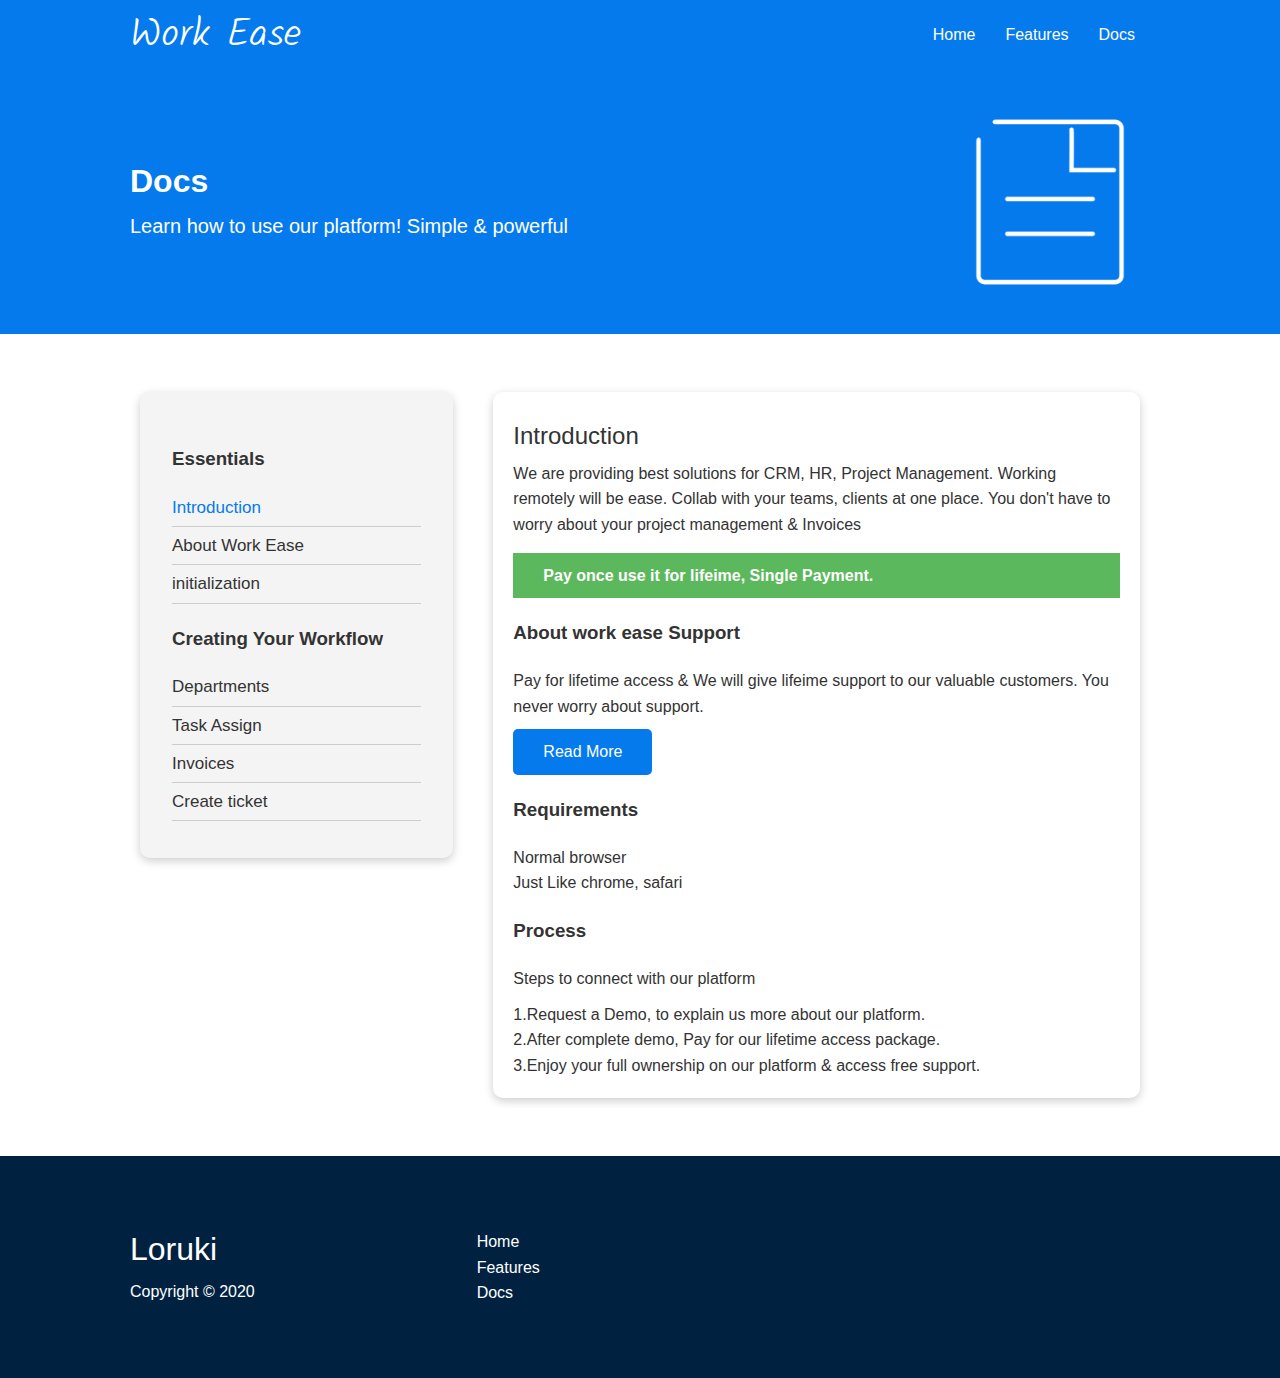
==== docs.html @ 460cc171 "intial commit" ====
<!DOCTYPE html>
<html lang="en">
<head>
    <meta charset="UTF-8">
    <meta name="viewport" content="width=device-width, initial-scale=1.0">
    <link rel="stylesheet" href="https://cdnjs.cloudflare.com/ajax/libs/font-awesome/5.15.1/css/all.min.css" integrity="sha512-+4zCK9k+qNFUR5X+cKL9EIR+ZOhtIloNl9GIKS57V1MyNsYpYcUrUeQc9vNfzsWfV28IaLL3i96P9sdNyeRssA==" crossorigin="anonymous" />
    <link rel="stylesheet" href="css/utilities.css">
    <link rel="stylesheet" href="css/style.css">
    <title>Work Ease - Make your workflow easier</title>
</head>
<body>
    <!-- Navbar -->
    <div class="navbar">
        <div class="container flex">
            <div class="logo" ><h1>Work Ease</h1></div>
            <nav>
                <ul>
                    <li><a href="index.html">Home</a></li>
                    <li><a href="features.html">Features</a></li>
                    <li><a href="docs.html">Docs</a></li>
                </ul>
            </nav>
        </div>
    </div>

    <!-- Head -->
    <section class="docs-head bg-primary py-3">
        <div class="container grid">
            <div>
                <h1>Docs</h1>
                <p class="lead">
                    Learn how to use our platform! Simple & powerful
                </p>
            </div>
            <img src="images/docs.png" alt="">
        </div>
    </section>

    <!-- Docs main -->
    <section class="docs-main my-4">
        <div class="container grid">
            <div class="card bg-light p-3">
                <h3 class="my-2">Essentials</h3>
                <nav>
                    <ul>
                        <li><a class="text-primary" href="#">Introduction</a></li>
                        <li><a href="#">About Work Ease</a></li>
                        <li><a href="#">initialization
                        </a></li>
                    </ul>
                </nav>

                <h3 class="my-2">Creating Your Workflow</h3>
                <nav>
                    <ul>
                        <li><a href="#">Departments</a></li>
							<li><a href="#">Task Assign</a></li>
							<li><a href="#">Invoices</a></li>
							<li><a href="#">Create ticket</a></li>
                    </ul>
                </nav>
            </div>
            <div class="card">
                <h2>Introduction</h2>
                <p>We are providing best solutions for CRM, HR, Project Management. Working remotely will be ease. Collab with your teams, clients at one place. You don't have to worry about your project management & Invoices</p>

                <div class="alert alert-success">
                    <i class="fas fa-info"></i> Pay once use it for lifeime, Single Payment.
                </div>

                <h3>About work ease Support</h3>
                <p>Pay for lifetime access & We will give lifeime support to our valuable customers. You never worry about support.</p>
                <a href="features.html" class="btn btn-primary">Read More</a>

                <h3>Requirements</h3>
                <ul>
                    <li>Normal browser</li>
                    <li>Just Like chrome, safari</li>
                </ul>

                <h3>Process</h3>
                <p>Steps to connect with our platform</p>
               <ul>
                   <li>1.Request a Demo, to explain us more about our platform.</li>
                   <li>2.After complete demo, Pay for our lifetime access package.</li>
                   <li>3.Enjoy your full ownership on our platform & access free support.</li>
               </ul>

            </div>
        </div>
    </section>
    
    <!-- Footer -->
    <footer class="footer bg-dark py-5">
        <div class="container grid grid-3">
            <div>
                <h1>Loruki
                </h1>
                <p>Copyright &copy; 2020</p>
            </div>
            <nav>
                <ul>
                    <li><a href="index.html">Home</a></li>
                    <li><a href="features.html">Features</a></li>
                    <li><a href="docs.html">Docs</a></li>
                </ul>
            </nav>
            <div class="social">
                <a href="#"><i class="fab fa-facebook fa-2x"></i></a>
                <a href="#"><i class="fab fa-instagram fa-2x"></i></a>
                <a href="#"><i class="fab fa-twitter fa-2x"></i></a>
            </div>
        </div>
    </footer>
</body>
</html>
---- css/utilities.css ----
.container {
  max-width: 1100px;
  margin: 0 auto;
  overflow: auto;
  padding: 0 40px;
}

.card {
  background-color: #fff;
  color: #333;
  border-radius: 10px;
  box-shadow: 0 3px 10px rgba(0, 0, 0, 0.2);
  padding: 20px;
  margin: 10px;
}

.btn {
  display: inline-block;
  padding: 10px 30px;
  cursor: pointer;
  background: var(--primary-color);
  color: #fff;
  border: none;
  border-radius: 5px;
}

.btn-outline {
  background-color: transparent;
  border: 1px #fff solid;
}

.btn:hover {
  transform: scale(0.98);
}

/* Backgrounds & colored buttons */
.bg-primary,
.btn-primary {
  background-color: var(--primary-color);
  color: #fff;
}

.bg-secondary,
.btn-secondary {
  background-color: var(--secondary-color);
  color: #fff;
}

.bg-dark,
.btn-dark {
  background-color: var(--dark-color);
  color: #fff;
}

.bg-light,
.btn-light {
  background-color: var(--light-color);
  color: #333;
}

.bg-primary a,
.btn-primary a,
.bg-secondary a,
.btn-secondary a,
.bg-dark a,
.btn-dark a {
  color: #fff;
}

/* Text colors */
.text-primary {
  color: var(--primary-color);
}

.text-secondary {
  color: var(--secondary-color);
}

.text-dark {
  color: var(--dark-color);
}

.text-light {
  color: var(--light-color);
}

/* Text sizes */
.lead {
  font-size: 20px;
}

.sm {
  font-size: 1rem;
}

.md {
  font-size: 2rem;
}

.lg {
  font-size: 3rem;
}

.xl {
  font-size: 4rem;
}

.text-center {
  text-align: center;
}

/* Alert */
.alert {
  background-color: var(--light-color);
  padding: 10px 20px;
  font-weight: bold;
  margin: 15px 0;
}

.alert i {
  margin-right: 10px;
}

.alert-success {
  background-color: var(--success-color);
  color: #fff;
}

.alert-error {
  background-color: var(--error-color);
  color: #fff;
}

.flex {
  display: flex;
  justify-content: center;
  align-items: center;
  height: 100%;
}

.grid {
  display: grid;
  grid-template-columns: repeat(2, 1fr);
  gap: 20px;
  justify-content: center;
  align-items: center;
  height: 100%;
}

.grid-3 {
  grid-template-columns: repeat(3, 1fr);
}

/* Margin */
.my-1 {
  margin: 1rem 0;
}

.my-2 {
  margin: 1.5rem 0;
}

.my-3 {
  margin: 2rem 0;
}

.my-4 {
  margin: 3rem 0;
}

.my-5 {
  margin: 4rem 0;
}

.m-1 {
  margin: 1rem;
}

.m-2 {
  margin: 1.5rem;
}

.m-3 {
  margin: 2rem;
}

.m-4 {
  margin: 3rem;
}

.m-5 {
  margin: 4rem;
}

/* Padding */
.py-1 {
  padding: 1rem 0;
}

.py-2 {
  padding: 1.5rem 0;
}

.py-3 {
  padding: 2rem 0;
}

.py-4 {
  padding: 3rem 0;
}

.py-5 {
  padding: 4rem 0;
}

.p-1 {
  padding: 1rem;
}

.p-2 {
  padding: 1.5rem;
}

.p-3 {
  padding: 2rem;
}

.p-4 {
  padding: 3rem;
}

.p-5 {
  padding: 4rem;
}
---- css/style.css ----
@import url('https://fonts.googleapis.com/css2?family=Poppins:wght@300&display=swap');

@import url('https://fonts.googleapis.com/css2?family=Kalam:wght@700&display=swap');

:root {
  --primary-color: #047aed;
  --secondary-color: #1c3fa8;
  --dark-color: #002240;
  --light-color: #f4f4f4;
  --success-color: #5cb85c;
  --error-color: #d9534f;
}

* {
  box-sizing: border-box;
  padding: 0;
  margin: 0;
}

body {
  font-family: 'Lato', sans-serif;
  color: #333;
  line-height: 1.6;
}

ul {
  list-style-type: none;
}

a {
  text-decoration: none;
  color: #333;
}

h1,
h2 {
  font-weight: 300;
  line-height: 1.2;
  margin: 10px 0;
}

p {
  margin: 10px 0;
}

img {
  width: 100%;
}

code,
pre {
  background: #333;
  color: #fff;
  padding: 10px;
}

.hidden {
  visibility: hidden;
  height: 0;
}

/* Navbar */
.navbar {
  background-color: var(--primary-color);
  color: #fff;
  height: 70px;
}

.navbar ul {
  display: flex;
}

.navbar a {
  color: #fff;
  padding: 10px;
  margin: 0 5px;
}

.navbar a:hover {
  border-bottom: 2px #fff solid;
}

.navbar .flex {
  justify-content: space-between;
}

.logo {
  font-family: 'Kalam', cursive;
  font-size: 20px;
}

/* Showcase */
.showcase {
  height: 400px;
  background-color: var(--primary-color);
  color: #fff;
  position: relative;
}

.showcase h1 {
  font-size: 40px;
}

.showcase p {
  margin: 20px 0;
}

.showcase .grid {
  overflow: visible;
  grid-template-columns: 55% auto;
  gap: 30px;
}

.showcase-text {
  animation: slideInFromLeft 1s ease-in;
}

.showcase-form {
  position: relative;
  top: 60px;
  height: 350px;
  width: 400px;
  padding: 40px;
  z-index: 100;
  justify-self: flex-end;
  animation: slideInFromRight 1s ease-in;
}

.showcase-form .form-control {
  margin: 30px 0;
}

.showcase-form input[type='text'],
.showcase-form input[type='email'] {
  border: 0;
  border-bottom: 1px solid #b4becb;
  width: 100%;
  padding: 3px;
  font-size: 16px;
}

.showcase-form input:focus {
  outline: none;
}

.showcase::before,
.showcase::after {
  content: '';
  position: absolute;
  height: 100px;
  bottom: -70px;
  right: 0;
  left: 0;
  background: #fff;
  transform: skewY(-3deg);
  -webkit-transform: skewY(-3deg);
  -moz-transform: skewY(-3deg);
  -ms-transform: skewY(-3deg);
}

/* Stats */
.stats {
  padding-top: 100px;
  animation: slideInFromBottom 1s ease-in;
}

.stats-heading {
  max-width: 500px;
  margin: auto;
}

.stats .grid h3 {
  font-size: 35px;
}

.stats .grid p {
  font-size: 20px;
  font-weight: bold;
}

/* Cli */
.cli .grid {
  grid-template-columns: repeat(3, 1fr);
  grid-template-rows: repeat(2, 1fr);
}

.cli .grid > *:first-child {
  grid-column: 1 / span 2;
  grid-row: 1 / span 2;
}

/* Cloud */
.cloud .grid {
  grid-template-columns: 4fr 3fr;
}

/* Languages */

.languages .flex {
  flex-wrap: wrap;
}

.languages .card {
  text-align: center;
  margin: 18px 10px 40px;
  transition: transform 0.2s ease-in;
}

.languages .card h4 {
  font-size: 20px;
  margin-bottom: 10px;
}

.languages .card:hover {
  transform: translateY(-15px);
}

.card img {
  width: 150px;
}

.languages h2{
  font-weight: bold;
  padding-top: 25px;
}

/* Features */

.features-head img,
.docs-head img {
  width: 200px;
  justify-self: flex-end;
}

.features-sub-head img {
  width: 300px;
  justify-self: flex-end;
}

.features-main .card > i {
  margin-right: 20px;
}

.features-main .grid {
  padding: 30px;
}

.features-main .grid > *:first-child {
  grid-column: 1 / span 3;
}

.features-main .grid > *:nth-child(2) {
  grid-column: 1 / span 2;
}

.features-head h1 {
  font-weight: 600;
  color: white;
  font-size: xx-large;
}

/* Docs */
.docs-main h3 {
  margin: 20px 0;
}

.docs-main .grid {
  grid-template-columns: 1fr 2fr;
  align-items: flex-start;
}

.docs-main nav li {
  font-size: 17px;
  padding-bottom: 5px;
  margin-bottom: 5px;
  border-bottom: 1px #ccc solid;
}

.docs-main a:hover {
  font-weight: bold;
}

.docs-head h1 {
  font-weight: 600;
  color: white;
  font-size: xx-large;
}

/* Footer */
.footer .social a {
  margin: 0 10px;
}

.fa-github:hover {
  color: #000000;
}

.fa-facebook:hover {
  color: #1773EA;
}

.fa-instagram:hover {
  color: #B32E87;
}

.fa-twitter:hover {
  color: #1C9CEA;
}

/* Animations */
@keyframes slideInFromLeft {
  0% {
    transform: translateX(-100%);
  }

  100% {
    transform: translateX(0);
  }
}

@keyframes slideInFromRight {
  0% {
    transform: translateX(100%);
  }

  100% {
    transform: translateX(0);
  }
}

@keyframes slideInFromTop {
  0% {
    transform: translateY(-100%);
  }

  100% {
    transform: translateX(0);
  }
}

@keyframes slideInFromBottom {
  0% {
    transform: translateY(100%);
  }

  100% {
    transform: translateX(0);
  }
}

/* Tablets and under */
@media (max-width: 768px) {
  .grid,
  .showcase .grid,
  .stats .grid,
  .cli .grid,
  .cloud .grid,
  .features-main .grid,
  .docs-main .grid {
    grid-template-columns: 1fr;
    grid-template-rows: 1fr;
  }

  .showcase {
    height: auto;
  }

  .showcase-text {
    text-align: center;
    margin-top: 40px;
    animation: slideInFromTop 1s ease-in;
  }

  .showcase-form {
    justify-self: center;
    margin: auto;
    animation: slideInFromBottom 1s ease-in;
  }

  .cli .grid > *:first-child {
    grid-column: 1;
    grid-row: 1;
  }

  .features-head,
  .features-sub-head,
  .docs-head {
    text-align: center;
  }

  .features-head img,
  .features-sub-head img,
  .docs-head img {
    justify-self: center;
  }

  .features-main .grid > *:first-child,
  .features-main .grid > *:nth-child(2) {
    grid-column: 1;
  }
}

/* Mobile */
@media (max-width: 500px) {
  .navbar {
    height: 110px;
  }

  .navbar .flex {
    flex-direction: column;
  }

  .navbar ul {
    padding: 10px;
    background-color: rgba(0, 0, 0, 0.1);
  }
  
  .showcase-form {
    width: 300px;
  }
}
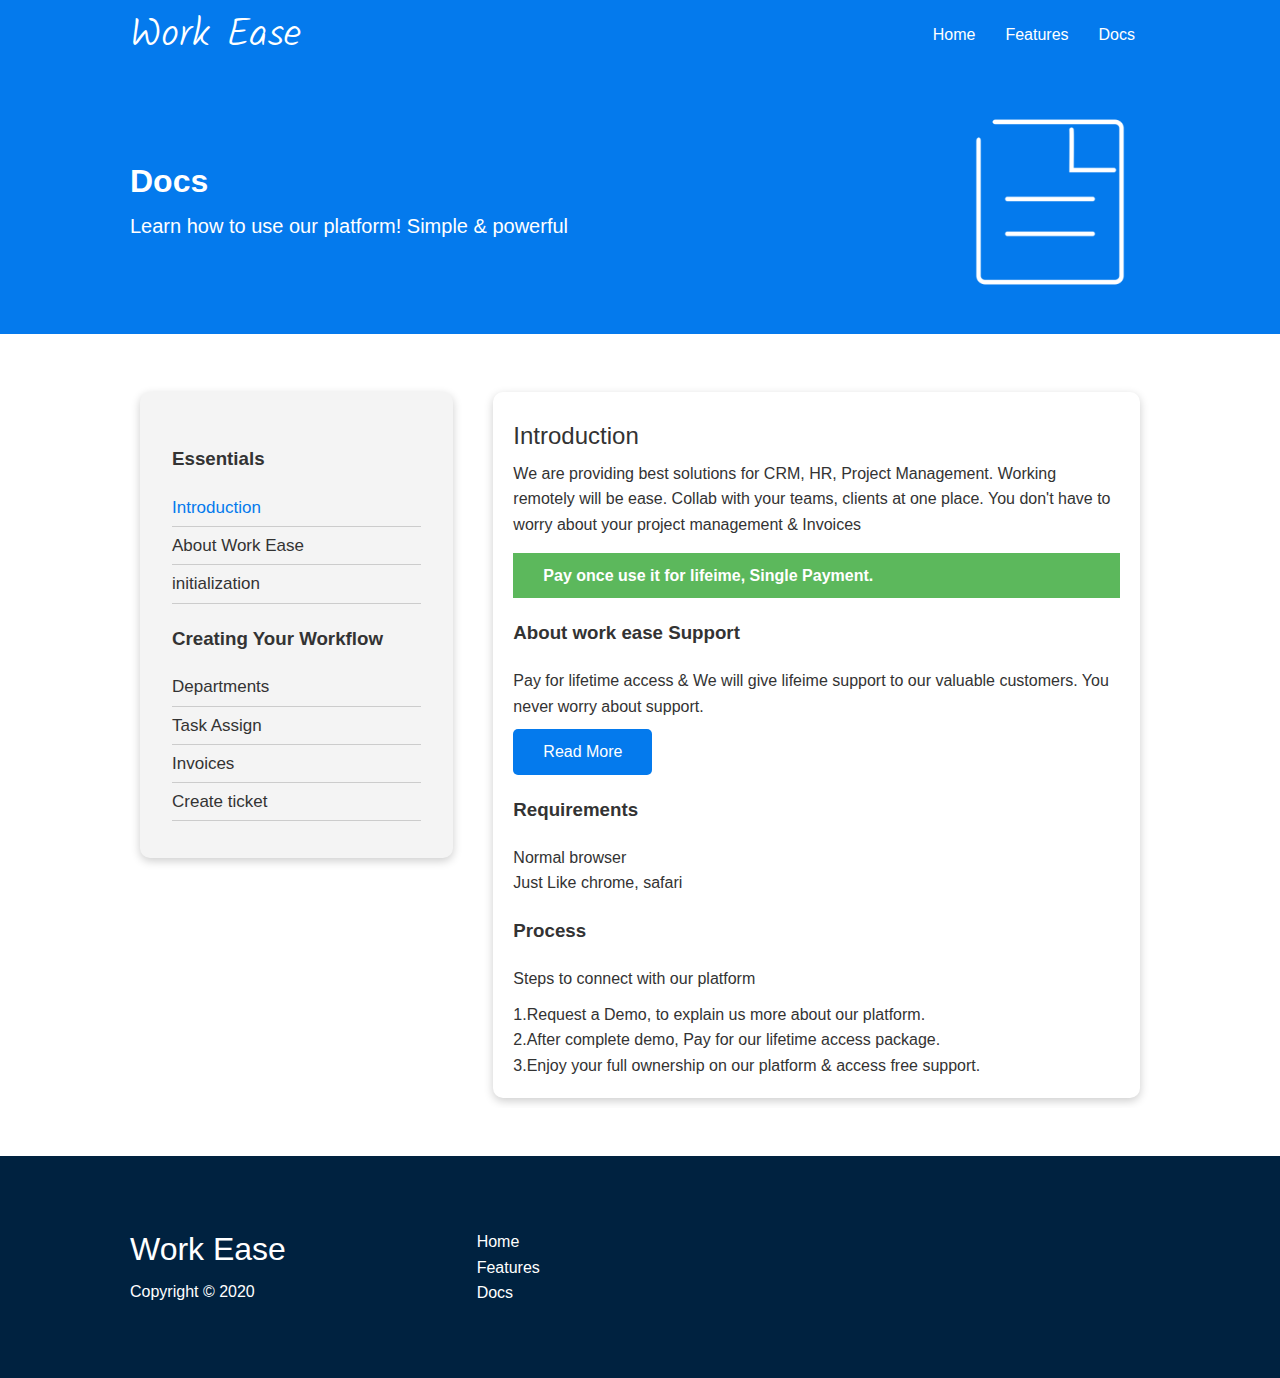
==== commit 81c610a7: "Update docs.html" ====
--- a/docs.html
+++ b/docs.html
@@ -94,7 +94,7 @@
     <footer class="footer bg-dark py-5">
         <div class="container grid grid-3">
             <div>
-                <h1>Loruki
+                <h1>Work Ease
                 </h1>
                 <p>Copyright &copy; 2020</p>
             </div>
@@ -113,4 +113,4 @@
         </div>
     </footer>
 </body>
-</html>+</html>
